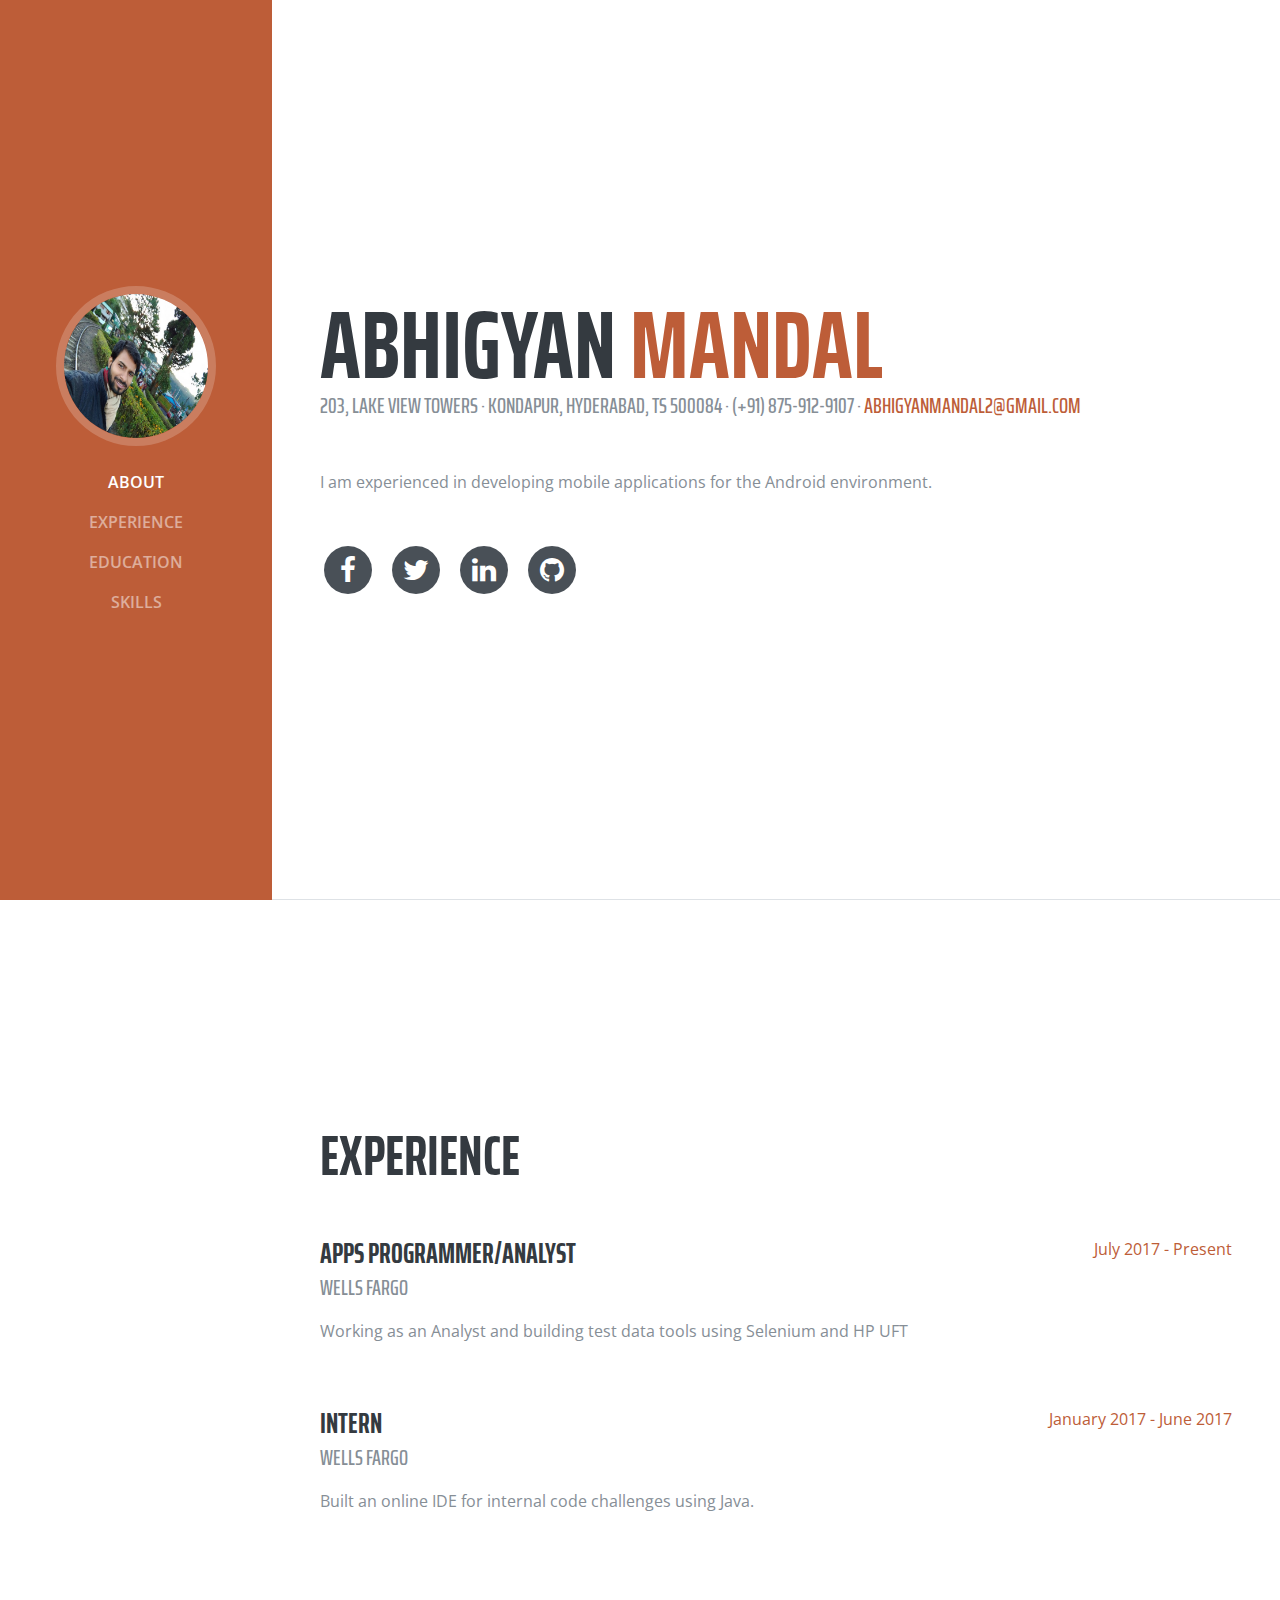
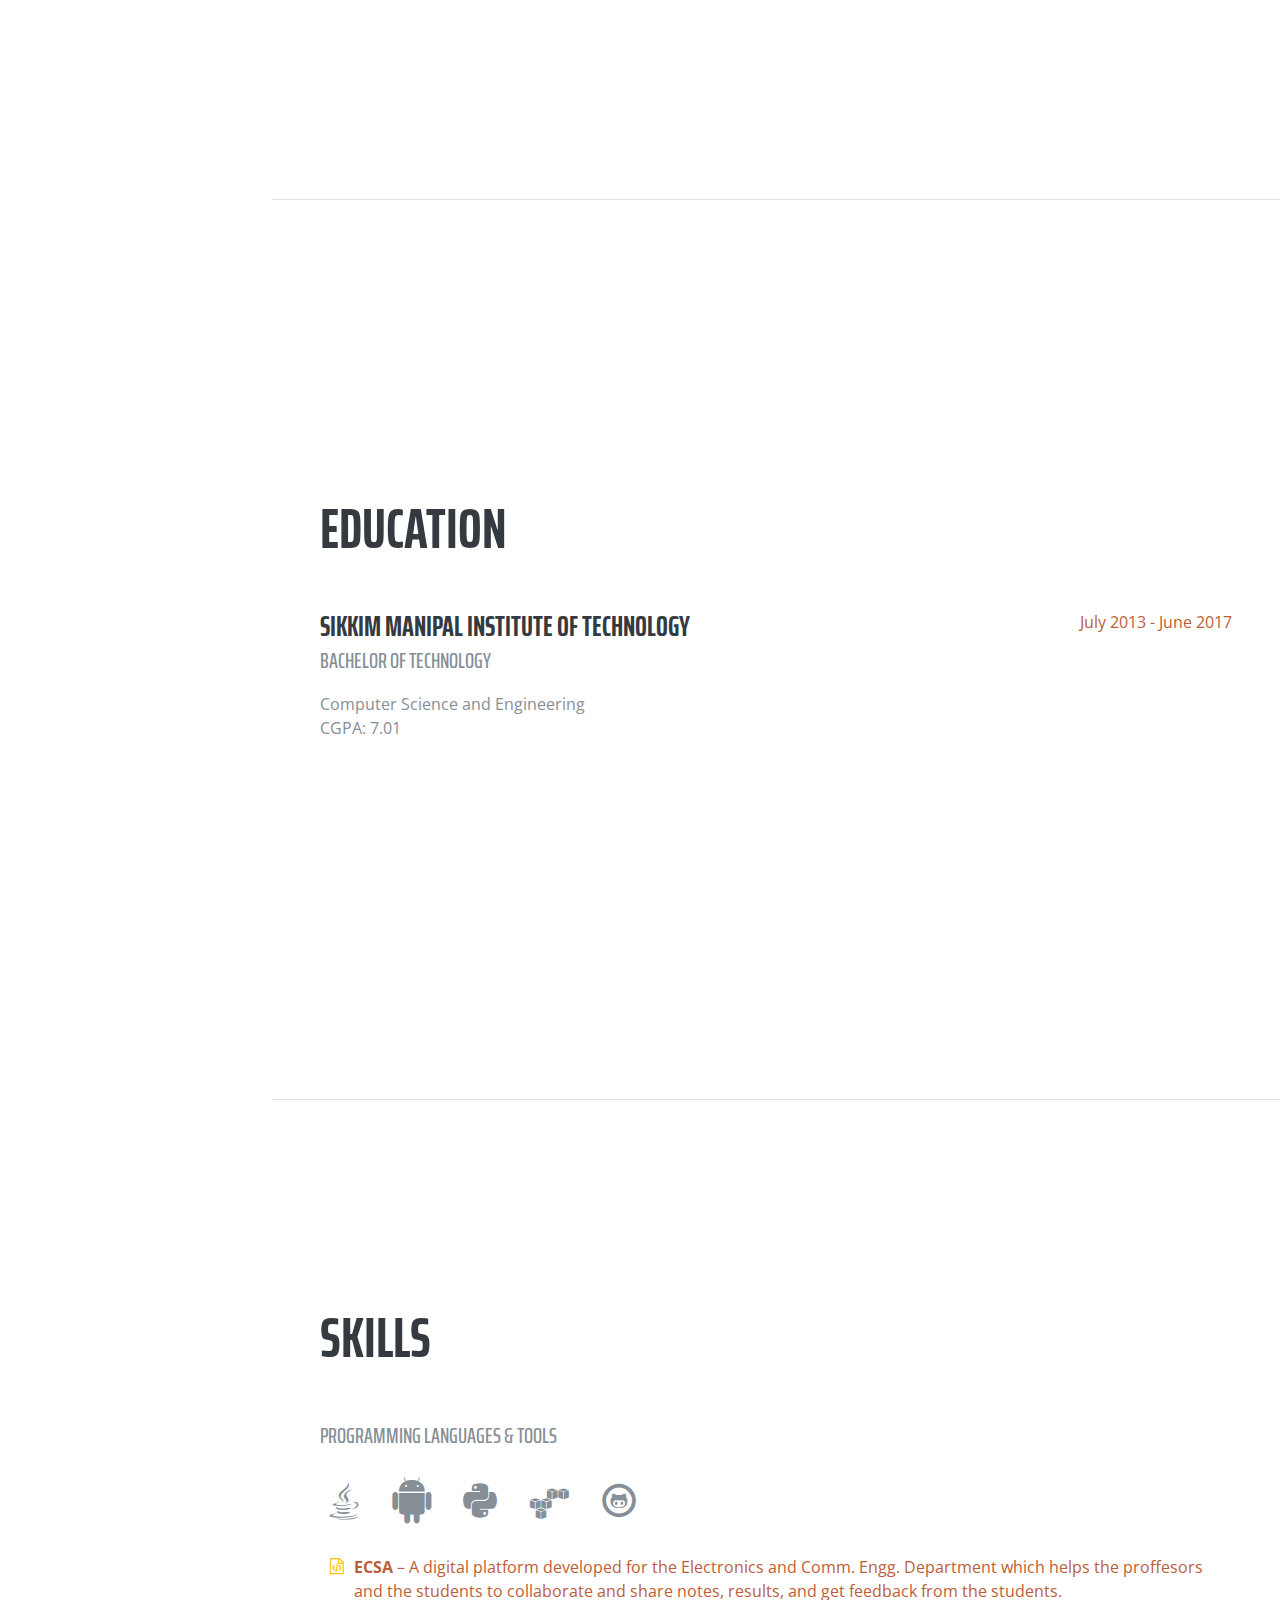
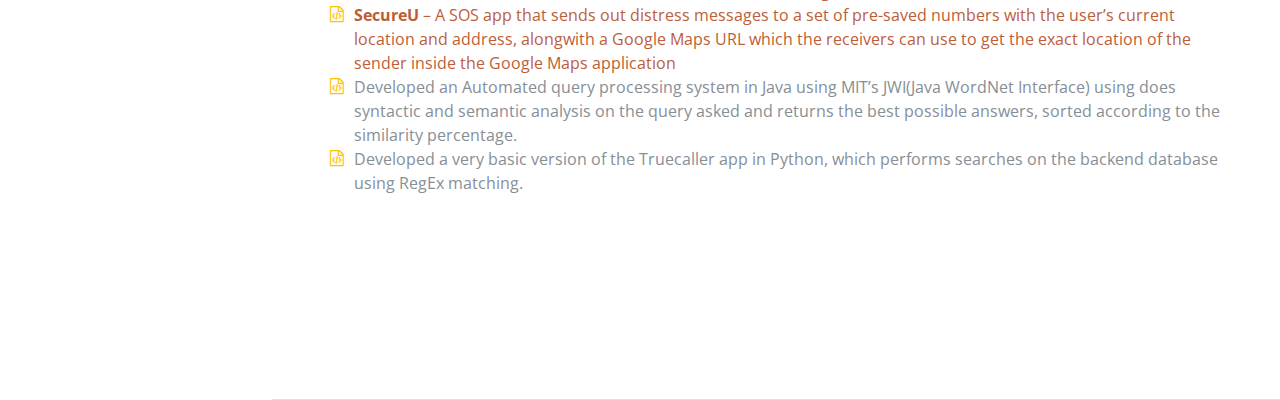
==== index.html @ 2e28fbcd "Add files via upload" ====
<!DOCTYPE html>
<html lang="en">

  <head>

    <meta charset="utf-8">
    <meta name="viewport" content="width=device-width, initial-scale=1, shrink-to-fit=no">
    <meta name="description" content="">
    <meta name="author" content="">

    <title>Abhigyan Mandal</title>

    <!-- Bootstrap core CSS -->
    <link href="vendor/bootstrap/css/bootstrap.min.css" rel="stylesheet">

    <!-- Custom fonts for this template -->
    <link href="https://fonts.googleapis.com/css?family=Saira+Extra+Condensed:100,200,300,400,500,600,700,800,900" rel="stylesheet">
    <link href="https://fonts.googleapis.com/css?family=Open+Sans:300,300i,400,400i,600,600i,700,700i,800,800i" rel="stylesheet">
    <link href="vendor/font-awesome/css/font-awesome.min.css" rel="stylesheet">
    <link href="vendor/devicons/css/devicons.min.css" rel="stylesheet">
    <link href="vendor/simple-line-icons/css/simple-line-icons.css" rel="stylesheet">

    <!-- Custom styles for this template -->
    <link href="css/resume.min.css" rel="stylesheet">

  </head>

  <body id="page-top">

    <nav class="navbar navbar-expand-lg navbar-dark bg-primary fixed-top" id="sideNav">
      <a class="navbar-brand js-scroll-trigger" href="#page-top">
        <span class="d-none d-lg-block">
          <img class="img-fluid img-profile rounded-circle mx-auto mb-2" src="img/profile.jpg" alt="">
        </span>
      </a>
      <button class="navbar-toggler" type="button" data-toggle="collapse" data-target="#navbarSupportedContent" aria-controls="navbarSupportedContent" aria-expanded="false" aria-label="Toggle navigation">
        <span class="navbar-toggler-icon"></span>
      </button>
      <div class="collapse navbar-collapse" id="navbarSupportedContent">
        <ul class="navbar-nav">
          <li class="nav-item">
            <a class="nav-link js-scroll-trigger" href="#about">About</a>
          </li>
          <li class="nav-item">
            <a class="nav-link js-scroll-trigger" href="#experience">Experience</a>
          </li>
          <li class="nav-item">
            <a class="nav-link js-scroll-trigger" href="#education">Education</a>
          </li>
          <li class="nav-item">
            <a class="nav-link js-scroll-trigger" href="#skills">Skills</a>
          </li>
        </ul>
      </div>
    </nav>

    <div class="container-fluid p-0">

      <section class="resume-section p-3 p-lg-5 d-flex d-column" id="about">
        <div class="my-auto">
          <h1 class="mb-0">Abhigyan
            <span class="text-primary">Mandal</span>
          </h1>
          <div class="subheading mb-5">203, Lake View Towers · Kondapur, Hyderabad, TS 500084 · (+91) 875-912-9107 ·
            <a href="mailto:name@email.com">abhigyanmandal2@gmail.com</a>
          </div>
          <p class="mb-5">I am experienced in developing mobile applications for the Android environment.</p>
          <ul class="list-inline list-social-icons mb-0">
            <li class="list-inline-item">
              <a href="#">
                <span class="fa-stack fa-lg">
                  <i class="fa fa-circle fa-stack-2x"></i>
                  <i class="fa fa-facebook fa-stack-1x fa-inverse"></i>
                </span>
              </a>
            </li>
            <li class="list-inline-item">
              <a href="#">
                <span class="fa-stack fa-lg">
                  <i class="fa fa-circle fa-stack-2x"></i>
                  <i class="fa fa-twitter fa-stack-1x fa-inverse"></i>
                </span>
              </a>
            </li>
            <li class="list-inline-item">
              <a href="#">
                <span class="fa-stack fa-lg">
                  <i class="fa fa-circle fa-stack-2x"></i>
                  <i class="fa fa-linkedin fa-stack-1x fa-inverse"></i>
                </span>
              </a>
            </li>
            <li class="list-inline-item">
              <a href="#">
                <span class="fa-stack fa-lg">
                  <i class="fa fa-circle fa-stack-2x"></i>
                  <i class="fa fa-github fa-stack-1x fa-inverse"></i>
                </span>
              </a>
            </li>
          </ul>
        </div>
      </section>

      <section class="resume-section p-3 p-lg-5 d-flex flex-column" id="experience">
        <div class="my-auto">
          <h2 class="mb-5">Experience</h2>

          <div class="resume-item d-flex flex-column flex-md-row mb-5">
            <div class="resume-content mr-auto">
              <h3 class="mb-0">Apps Programmer/Analyst</h3>
              <div class="subheading mb-3">Wells Fargo</div>
              <p>Working as an Analyst and building test data tools using Selenium and HP UFT</p>
            </div>
            <div class="resume-date text-md-right">
              <span class="text-primary">July 2017 - Present</span>
            </div>
          </div>

          <div class="resume-item d-flex flex-column flex-md-row mb-5">
            <div class="resume-content mr-auto">
              <h3 class="mb-0">Intern</h3>
              <div class="subheading mb-3">Wells Fargo</div>
              <p>Built an online IDE for internal code challenges using Java.</p>
            </div>
            <div class="resume-date text-md-right">
              <span class="text-primary">January 2017 - June 2017</span>
            </div>
          </div>

        </div>

      </section>

      <section class="resume-section p-3 p-lg-5 d-flex flex-column" id="education">
        <div class="my-auto">
          <h2 class="mb-5">Education</h2>

          <div class="resume-item d-flex flex-column flex-md-row mb-5">
            <div class="resume-content mr-auto">
              <h3 class="mb-0">Sikkim Manipal Institute of Technology</h3>
              <div class="subheading mb-3">Bachelor of Technology</div>
              <div>Computer Science and Engineering</div>
              <p>CGPA: 7.01</p>
            </div>
            <div class="resume-date text-md-right">
              <span class="text-primary">July 2013 - June 2017</span>
            </div>
          </div>

        </div>
      </section>

      <section class="resume-section p-3 p-lg-5 d-flex flex-column" id="skills">
        <div class="my-auto">
          <h2 class="mb-5">Skills</h2>

          <div class="subheading mb-3">Programming Languages &amp; Tools</div>
          <ul class="list-inline list-icons">
            <li class="list-inline-item">
              <i class="devicons devicons-java"></i>
            </li>
            <li class="list-inline-item">
              <i class="devicons devicons-android"></i>
            </li>
            <li class="list-inline-item">
              <i class="devicons devicons-python"></i>
            </li>
            <li class="list-inline-item">
              <i class="devicons devicons-aws"></i>
            </li>
			<li class="list-inline-item">
              <i class="devicons devicons-github"></i>
            </li>
          </ul>
		  
		  <div class="my-auto">
          <ul class="fa-ul mb-0">
            <li>
              <i class="fa-li fa fa-file-code-o text-warning"></i>
              <a href="https://play.google.com/store/apps/details?id=com.codelabs.ecsa&hl=en"> <strong>ECSA</strong> – A digital platform developed for the Electronics and Comm. Engg. Department
			  which helps the proffesors and the students to collaborate and share notes, results, and get
			  feedback from the students.</a></li>
            <li>
              <i class="fa-li fa fa-file-code-o text-warning"></i>
              <a href="https://play.google.com/store/apps/details?id=com.codelabs.secureu&hl=en"> <strong>SecureU</strong> – A SOS app that sends out distress messages to a set of pre-saved numbers with
			  the user’s current location and address, alongwith a Google Maps URL which the receivers
			  can use to get the exact location of the sender inside the Google Maps application</a></li>
            <li>
              <i class="fa-li fa fa-file-code-o text-warning"></i>
              Developed an Automated query processing system in Java using MIT’s JWI(Java WordNet
			  Interface) using does syntactic and semantic analysis on the query asked and returns the best
			  possible answers, sorted according to the similarity percentage.</li>
            <li>
              <i class="fa-li fa fa-file-code-o text-warning"></i>
			  Developed a very basic version of the Truecaller app in Python, which performs searches on the
			  backend database using RegEx matching.</li>
          </ul>
        </div>
        </div>
      </section>

    </div>

    <!-- Bootstrap core JavaScript -->
    <script src="vendor/jquery/jquery.min.js"></script>
    <script src="vendor/bootstrap/js/bootstrap.bundle.min.js"></script>

    <!-- Plugin JavaScript -->
    <script src="vendor/jquery-easing/jquery.easing.min.js"></script>

    <!-- Custom scripts for this template -->
    <script src="js/resume.min.js"></script>

  </body>

</html>
---- vendor/devicons/css/devicons.min.css ----
/*!
 *  Devicons 1.8.0 made by Theodore Vorillas / http://vorillaz.com 
 */
@font-face{font-family:devicons;src:url(../fonts/devicons.eot?xqxft6);src:url(../fonts/devicons.eot?#iefixxqxft6) format("embedded-opentype"),url(../fonts/devicons.woff?xqxft6) format("woff"),url(../fonts/devicons.ttf?xqxft6) format("truetype"),url(../fonts/devicons.svg?xqxft6#devicons) format("svg");font-weight:400;font-style:normal}.devicons{font-family:devicons;speak:none;font-style:normal;font-weight:400;font-variant:normal;text-transform:none;line-height:1;-webkit-font-smoothing:antialiased;-moz-osx-font-smoothing:grayscale}.devicons-git:before{content:"\e602"}.devicons-git_compare:before{content:"\e628"}.devicons-git_branch:before{content:"\e625"}.devicons-git_commit:before{content:"\e629"}.devicons-git_pull_request:before{content:"\e626"}.devicons-git_merge:before{content:"\e627"}.devicons-bitbucket:before{content:"\e603"}.devicons-github_alt:before{content:"\e608"}.devicons-github_badge:before{content:"\e609"}.devicons-github:before{content:"\e60a"}.devicons-github_full:before{content:"\e617"}.devicons-java:before{content:"\e638"}.devicons-ruby:before{content:"\e639"}.devicons-scala:before{content:"\e637"}.devicons-python:before{content:"\e63c"}.devicons-go:before{content:"\e624"}.devicons-ruby_on_rails:before{content:"\e63b"}.devicons-django:before{content:"\e61d"}.devicons-markdown:before{content:"\e63e"}.devicons-php:before{content:"\e63d"}.devicons-mysql:before{content:"\e604"}.devicons-streamline:before{content:"\e605"}.devicons-database:before{content:"\e606"}.devicons-laravel:before{content:"\e63f"}.devicons-javascript:before{content:"\e64e"}.devicons-angular:before{content:"\e653"}.devicons-backbone:before{content:"\e652"}.devicons-coffeescript:before{content:"\e651"}.devicons-jquery:before{content:"\e650"}.devicons-modernizr:before{content:"\e620"}.devicons-jquery_ui:before{content:"\e654"}.devicons-ember:before{content:"\e61b"}.devicons-dojo:before{content:"\e61c"}.devicons-nodejs:before{content:"\e619"}.devicons-nodejs_small:before{content:"\e618"}.devicons-javascript_shield:before{content:"\e64f"}.devicons-bootstrap:before{content:"\e647"}.devicons-sass:before{content:"\e64b"}.devicons-css3_full:before{content:"\e64a"}.devicons-css3:before{content:"\e649"}.devicons-html5:before{content:"\e636"}.devicons-html5_multimedia:before{content:"\e632"}.devicons-html5_device_access:before{content:"\e633"}.devicons-html5_3d_effects:before{content:"\e635"}.devicons-html5_connectivity:before{content:"\e634"}.devicons-ghost_small:before{content:"\e614"}.devicons-ghost:before{content:"\e61f"}.devicons-magento:before{content:"\e640"}.devicons-joomla:before{content:"\e641"}.devicons-jekyll_small:before{content:"\e60d"}.devicons-drupal:before{content:"\e642"}.devicons-wordpress:before{content:"\e60b"}.devicons-grunt:before{content:"\e64c"}.devicons-bower:before{content:"\e64d"}.devicons-npm:before{content:"\e61e"}.devicons-yahoo_small:before{content:"\e62b"}.devicons-yahoo:before{content:"\e615"}.devicons-bing_small:before{content:"\e600"}.devicons-windows:before{content:"\e60f"}.devicons-linux:before{content:"\e612"}.devicons-ubuntu:before{content:"\e63a"}.devicons-android:before{content:"\e60e"}.devicons-apple:before{content:"\e611"}.devicons-appstore:before{content:"\e613"}.devicons-phonegap:before{content:"\e630"}.devicons-blackberry:before{content:"\e623"}.devicons-stackoverflow:before{content:"\e610"}.devicons-techcrunch:before{content:"\e62c"}.devicons-codrops:before{content:"\e62f"}.devicons-css_tricks:before{content:"\e601"}.devicons-smashing_magazine:before{content:"\e62d"}.devicons-netmagazine:before{content:"\e62e"}.devicons-codepen:before{content:"\e616"}.devicons-cssdeck:before{content:"\e62a"}.devicons-hackernews:before{content:"\e61a"}.devicons-dropbox:before{content:"\e607"}.devicons-google_drive:before{content:"\e631"}.devicons-visualstudio:before{content:"\e60c"}.devicons-unity_small:before{content:"\e621"}.devicons-raspberry_pi:before{content:"\e622"}.devicons-chrome:before{content:"\e643"}.devicons-ie:before{content:"\e644"}.devicons-firefox:before{content:"\e645"}.devicons-opera:before{content:"\e646"}.devicons-safari:before{content:"\e648"}.devicons-swift:before{content:"\e655"}.devicons-symfony:before{content:"\e656"}.devicons-symfony_badge:before{content:"\e657"}.devicons-less:before{content:"\e658"}.devicons-stylus:before{content:"\e659"}.devicons-trello:before{content:"\e65a"}.devicons-atlassian:before{content:"\e65b"}.devicons-jira:before{content:"\e65c"}.devicons-envato:before{content:"\e65d"}.devicons-snap_svg:before{content:"\e65e"}.devicons-raphael:before{content:"\e65f"}.devicons-google_analytics:before{content:"\e660"}.devicons-compass:before{content:"\e661"}.devicons-onedrive:before{content:"\e662"}.devicons-gulp:before{content:"\e663"}.devicons-atom:before{content:"\e664"}.devicons-cisco:before{content:"\e665"}.devicons-nancy:before{content:"\e666"}.devicons-clojure:before{content:"\e668"}.devicons-clojure_alt:before{content:"\e66a"}.devicons-perl:before{content:"\e669"}.devicons-celluloid:before{content:"\e66b"}.devicons-w3c:before{content:"\e66c"}.devicons-redis:before{content:"\e66d"}.devicons-postgresql:before{content:"\e66e"}.devicons-webplatform:before{content:"\e66f"}.devicons-jenkins:before{content:"\e667"}.devicons-requirejs:before{content:"\e670"}.devicons-opensource:before{content:"\e671"}.devicons-typo3:before{content:"\e672"}.devicons-uikit:before{content:"\e673"}.devicons-doctrine:before{content:"\e674"}.devicons-groovy:before{content:"\e675"}.devicons-nginx:before{content:"\e676"}.devicons-haskell:before{content:"\e677"}.devicons-zend:before{content:"\e678"}.devicons-gnu:before{content:"\e679"}.devicons-yeoman:before{content:"\e67a"}.devicons-heroku:before{content:"\e67b"}.devicons-debian:before{content:"\e67d"}.devicons-travis:before{content:"\e67e"}.devicons-dotnet:before{content:"\e67f"}.devicons-codeigniter:before{content:"\e680"}.devicons-javascript_badge:before{content:"\e681"}.devicons-yii:before{content:"\e682"}.devicons-msql_server:before{content:"\e67c"}.devicons-composer:before{content:"\e683"}.devicons-krakenjs_badge:before{content:"\e684"}.devicons-krakenjs:before{content:"\e685"}.devicons-mozilla:before{content:"\e686"}.devicons-firebase:before{content:"\e687"}.devicons-sizzlejs:before{content:"\e688"}.devicons-creativecommons:before{content:"\e689"}.devicons-creativecommons_badge:before{content:"\e68a"}.devicons-mitlicence:before{content:"\e68b"}.devicons-senchatouch:before{content:"\e68c"}.devicons-bugsense:before{content:"\e68d"}.devicons-extjs:before{content:"\e68e"}.devicons-mootools_badge:before{content:"\e68f"}.devicons-mootools:before{content:"\e690"}.devicons-ruby_rough:before{content:"\e691"}.devicons-komodo:before{content:"\e692"}.devicons-coda:before{content:"\e693"}.devicons-bintray:before{content:"\e694"}.devicons-terminal:before{content:"\e695"}.devicons-code:before{content:"\e696"}.devicons-responsive:before{content:"\e697"}.devicons-dart:before{content:"\e698"}.devicons-aptana:before{content:"\e699"}.devicons-mailchimp:before{content:"\e69a"}.devicons-netbeans:before{content:"\e69b"}.devicons-dreamweaver:before{content:"\e69c"}.devicons-brackets:before{content:"\e69d"}.devicons-eclipse:before{content:"\e69e"}.devicons-cloud9:before{content:"\e69f"}.devicons-scrum:before{content:"\e6a0"}.devicons-prolog:before{content:"\e6a1"}.devicons-terminal_badge:before{content:"\e6a2"}.devicons-code_badge:before{content:"\e6a3"}.devicons-mongodb:before{content:"\e6a4"}.devicons-meteor:before{content:"\e6a5"}.devicons-meteorfull:before{content:"\e6a6"}.devicons-fsharp:before{content:"\e6a7"}.devicons-rust:before{content:"\e6a8"}.devicons-ionic:before{content:"\e6a9"}.devicons-sublime:before{content:"\e6aa"}.devicons-appcelerator:before{content:"\e6ab"}.devicons-asterisk:before{content:"\e6ac"}.devicons-aws:before{content:"\e6ad"}.devicons-digital-ocean:before{content:"\e6ae"}.devicons-dlang:before{content:"\e6af"}.devicons-docker:before{content:"\e6b0"}.devicons-erlang:before{content:"\e6b1"}.devicons-google-cloud-platform:before{content:"\e6b2"}.devicons-grails:before{content:"\e6b3"}.devicons-illustrator:before{content:"\e6b4"}.devicons-intellij:before{content:"\e6b5"}.devicons-materializecss:before{content:"\e6b6"}.devicons-openshift:before{content:"\e6b7"}.devicons-photoshop:before{content:"\e6b8"}.devicons-rackspace:before{content:"\e6b9"}.devicons-react:before{content:"\e6ba"}.devicons-redhat:before{content:"\e6bb"}.devicons-scriptcs:before{content:"\e6bc"}.devicons-sqllite:before{content:"\e6c4"}.devicons-vim:before{content:"\e6c5"}
---- vendor/simple-line-icons/css/simple-line-icons.css ----
@font-face {
  font-family: 'simple-line-icons';
  src: url('../fonts/Simple-Line-Icons.eot?v=2.4.0');
  src: url('../fonts/Simple-Line-Icons.eot?v=2.4.0#iefix') format('embedded-opentype'), url('../fonts/Simple-Line-Icons.woff2?v=2.4.0') format('woff2'), url('../fonts/Simple-Line-Icons.ttf?v=2.4.0') format('truetype'), url('../fonts/Simple-Line-Icons.woff?v=2.4.0') format('woff'), url('../fonts/Simple-Line-Icons.svg?v=2.4.0#simple-line-icons') format('svg');
  font-weight: normal;
  font-style: normal;
}
/*
 Use the following CSS code if you want to have a class per icon.
 Instead of a list of all class selectors, you can use the generic [class*="icon-"] selector, but it's slower:
*/
.icon-user,
.icon-people,
.icon-user-female,
.icon-user-follow,
.icon-user-following,
.icon-user-unfollow,
.icon-login,
.icon-logout,
.icon-emotsmile,
.icon-phone,
.icon-call-end,
.icon-call-in,
.icon-call-out,
.icon-map,
.icon-location-pin,
.icon-direction,
.icon-directions,
.icon-compass,
.icon-layers,
.icon-menu,
.icon-list,
.icon-options-vertical,
.icon-options,
.icon-arrow-down,
.icon-arrow-left,
.icon-arrow-right,
.icon-arrow-up,
.icon-arrow-up-circle,
.icon-arrow-left-circle,
.icon-arrow-right-circle,
.icon-arrow-down-circle,
.icon-check,
.icon-clock,
.icon-plus,
.icon-minus,
.icon-close,
.icon-event,
.icon-exclamation,
.icon-organization,
.icon-trophy,
.icon-screen-smartphone,
.icon-screen-desktop,
.icon-plane,
.icon-notebook,
.icon-mustache,
.icon-mouse,
.icon-magnet,
.icon-energy,
.icon-disc,
.icon-cursor,
.icon-cursor-move,
.icon-crop,
.icon-chemistry,
.icon-speedometer,
.icon-shield,
.icon-screen-tablet,
.icon-magic-wand,
.icon-hourglass,
.icon-graduation,
.icon-ghost,
.icon-game-controller,
.icon-fire,
.icon-eyeglass,
.icon-envelope-open,
.icon-envelope-letter,
.icon-bell,
.icon-badge,
.icon-anchor,
.icon-wallet,
.icon-vector,
.icon-speech,
.icon-puzzle,
.icon-printer,
.icon-present,
.icon-playlist,
.icon-pin,
.icon-picture,
.icon-handbag,
.icon-globe-alt,
.icon-globe,
.icon-folder-alt,
.icon-folder,
.icon-film,
.icon-feed,
.icon-drop,
.icon-drawer,
.icon-docs,
.icon-doc,
.icon-diamond,
.icon-cup,
.icon-calculator,
.icon-bubbles,
.icon-briefcase,
.icon-book-open,
.icon-basket-loaded,
.icon-basket,
.icon-bag,
.icon-action-undo,
.icon-action-redo,
.icon-wrench,
.icon-umbrella,
.icon-trash,
.icon-tag,
.icon-support,
.icon-frame,
.icon-size-fullscreen,
.icon-size-actual,
.icon-shuffle,
.icon-share-alt,
.icon-share,
.icon-rocket,
.icon-question,
.icon-pie-chart,
.icon-pencil,
.icon-note,
.icon-loop,
.icon-home,
.icon-grid,
.icon-graph,
.icon-microphone,
.icon-music-tone-alt,
.icon-music-tone,
.icon-earphones-alt,
.icon-earphones,
.icon-equalizer,
.icon-like,
.icon-dislike,
.icon-control-start,
.icon-control-rewind,
.icon-control-play,
.icon-control-pause,
.icon-control-forward,
.icon-control-end,
.icon-volume-1,
.icon-volume-2,
.icon-volume-off,
.icon-calendar,
.icon-bulb,
.icon-chart,
.icon-ban,
.icon-bubble,
.icon-camrecorder,
.icon-camera,
.icon-cloud-download,
.icon-cloud-upload,
.icon-envelope,
.icon-eye,
.icon-flag,
.icon-heart,
.icon-info,
.icon-key,
.icon-link,
.icon-lock,
.icon-lock-open,
.icon-magnifier,
.icon-magnifier-add,
.icon-magnifier-remove,
.icon-paper-clip,
.icon-paper-plane,
.icon-power,
.icon-refresh,
.icon-reload,
.icon-settings,
.icon-star,
.icon-symbol-female,
.icon-symbol-male,
.icon-target,
.icon-credit-card,
.icon-paypal,
.icon-social-tumblr,
.icon-social-twitter,
.icon-social-facebook,
.icon-social-instagram,
.icon-social-linkedin,
.icon-social-pinterest,
.icon-social-github,
.icon-social-google,
.icon-social-reddit,
.icon-social-skype,
.icon-social-dribbble,
.icon-social-behance,
.icon-social-foursqare,
.icon-social-soundcloud,
.icon-social-spotify,
.icon-social-stumbleupon,
.icon-social-youtube,
.icon-social-dropbox,
.icon-social-vkontakte,
.icon-social-steam {
  font-family: 'simple-line-icons';
  speak: none;
  font-style: normal;
  font-weight: normal;
  font-variant: normal;
  text-transform: none;
  line-height: 1;
  /* Better Font Rendering =========== */
  -webkit-font-smoothing: antialiased;
  -moz-osx-font-smoothing: grayscale;
}
.icon-user:before {
  content: "\e005";
}
.icon-people:before {
  content: "\e001";
}
.icon-user-female:before {
  content: "\e000";
}
.icon-user-follow:before {
  content: "\e002";
}
.icon-user-following:before {
  content: "\e003";
}
.icon-user-unfollow:before {
  content: "\e004";
}
.icon-login:before {
  content: "\e066";
}
.icon-logout:before {
  content: "\e065";
}
.icon-emotsmile:before {
  content: "\e021";
}
.icon-phone:before {
  content: "\e600";
}
.icon-call-end:before {
  content: "\e048";
}
.icon-call-in:before {
  content: "\e047";
}
.icon-call-out:before {
  content: "\e046";
}
.icon-map:before {
  content: "\e033";
}
.icon-location-pin:before {
  content: "\e096";
}
.icon-direction:before {
  content: "\e042";
}
.icon-directions:before {
  content: "\e041";
}
.icon-compass:before {
  content: "\e045";
}
.icon-layers:before {
  content: "\e034";
}
.icon-menu:before {
  content: "\e601";
}
.icon-list:before {
  content: "\e067";
}
.icon-options-vertical:before {
  content: "\e602";
}
.icon-options:before {
  content: "\e603";
}
.icon-arrow-down:before {
  content: "\e604";
}
.icon-arrow-left:before {
  content: "\e605";
}
.icon-arrow-right:before {
  content: "\e606";
}
.icon-arrow-up:before {
  content: "\e607";
}
.icon-arrow-up-circle:before {
  content: "\e078";
}
.icon-arrow-left-circle:before {
  content: "\e07a";
}
.icon-arrow-right-circle:before {
  content: "\e079";
}
.icon-arrow-down-circle:before {
  content: "\e07b";
}
.icon-check:before {
  content: "\e080";
}
.icon-clock:before {
  content: "\e081";
}
.icon-plus:before {
  content: "\e095";
}
.icon-minus:before {
  content: "\e615";
}
.icon-close:before {
  content: "\e082";
}
.icon-event:before {
  content: "\e619";
}
.icon-exclamation:before {
  content: "\e617";
}
.icon-organization:before {
  content: "\e616";
}
.icon-trophy:before {
  content: "\e006";
}
.icon-screen-smartphone:before {
  content: "\e010";
}
.icon-screen-desktop:before {
  content: "\e011";
}
.icon-plane:before {
  content: "\e012";
}
.icon-notebook:before {
  content: "\e013";
}
.icon-mustache:before {
  content: "\e014";
}
.icon-mouse:before {
  content: "\e015";
}
.icon-magnet:before {
  content: "\e016";
}
.icon-energy:before {
  content: "\e020";
}
.icon-disc:before {
  content: "\e022";
}
.icon-cursor:before {
  content: "\e06e";
}
.icon-cursor-move:before {
  content: "\e023";
}
.icon-crop:before {
  content: "\e024";
}
.icon-chemistry:before {
  content: "\e026";
}
.icon-speedometer:before {
  content: "\e007";
}
.icon-shield:before {
  content: "\e00e";
}
.icon-screen-tablet:before {
  content: "\e00f";
}
.icon-magic-wand:before {
  content: "\e017";
}
.icon-hourglass:before {
  content: "\e018";
}
.icon-graduation:before {
  content: "\e019";
}
.icon-ghost:before {
  content: "\e01a";
}
.icon-game-controller:before {
  content: "\e01b";
}
.icon-fire:before {
  content: "\e01c";
}
.icon-eyeglass:before {
  content: "\e01d";
}
.icon-envelope-open:before {
  content: "\e01e";
}
.icon-envelope-letter:before {
  content: "\e01f";
}
.icon-bell:before {
  content: "\e027";
}
.icon-badge:before {
  content: "\e028";
}
.icon-anchor:before {
  content: "\e029";
}
.icon-wallet:before {
  content: "\e02a";
}
.icon-vector:before {
  content: "\e02b";
}
.icon-speech:before {
  content: "\e02c";
}
.icon-puzzle:before {
  content: "\e02d";
}
.icon-printer:before {
  content: "\e02e";
}
.icon-present:before {
  content: "\e02f";
}
.icon-playlist:before {
  content: "\e030";
}
.icon-pin:before {
  content: "\e031";
}
.icon-picture:before {
  content: "\e032";
}
.icon-handbag:before {
  content: "\e035";
}
.icon-globe-alt:before {
  content: "\e036";
}
.icon-globe:before {
  content: "\e037";
}
.icon-folder-alt:before {
  content: "\e039";
}
.icon-folder:before {
  content: "\e089";
}
.icon-film:before {
  content: "\e03a";
}
.icon-feed:before {
  content: "\e03b";
}
.icon-drop:before {
  content: "\e03e";
}
.icon-drawer:before {
  content: "\e03f";
}
.icon-docs:before {
  content: "\e040";
}
.icon-doc:before {
  content: "\e085";
}
.icon-diamond:before {
  content: "\e043";
}
.icon-cup:before {
  content: "\e044";
}
.icon-calculator:before {
  content: "\e049";
}
.icon-bubbles:before {
  content: "\e04a";
}
.icon-briefcase:before {
  content: "\e04b";
}
.icon-book-open:before {
  content: "\e04c";
}
.icon-basket-loaded:before {
  content: "\e04d";
}
.icon-basket:before {
  content: "\e04e";
}
.icon-bag:before {
  content: "\e04f";
}
.icon-action-undo:before {
  content: "\e050";
}
.icon-action-redo:before {
  content: "\e051";
}
.icon-wrench:before {
  content: "\e052";
}
.icon-umbrella:before {
  content: "\e053";
}
.icon-trash:before {
  content: "\e054";
}
.icon-tag:before {
  content: "\e055";
}
.icon-support:before {
  content: "\e056";
}
.icon-frame:before {
  content: "\e038";
}
.icon-size-fullscreen:before {
  content: "\e057";
}
.icon-size-actual:before {
  content: "\e058";
}
.icon-shuffle:before {
  content: "\e059";
}
.icon-share-alt:before {
  content: "\e05a";
}
.icon-share:before {
  content: "\e05b";
}
.icon-rocket:before {
  content: "\e05c";
}
.icon-question:before {
  content: "\e05d";
}
.icon-pie-chart:before {
  content: "\e05e";
}
.icon-pencil:before {
  content: "\e05f";
}
.icon-note:before {
  content: "\e060";
}
.icon-loop:before {
  content: "\e064";
}
.icon-home:before {
  content: "\e069";
}
.icon-grid:before {
  content: "\e06a";
}
.icon-graph:before {
  content: "\e06b";
}
.icon-microphone:before {
  content: "\e063";
}
.icon-music-tone-alt:before {
  content: "\e061";
}
.icon-music-tone:before {
  content: "\e062";
}
.icon-earphones-alt:before {
  content: "\e03c";
}
.icon-earphones:before {
  content: "\e03d";
}
.icon-equalizer:before {
  content: "\e06c";
}
.icon-like:before {
  content: "\e068";
}
.icon-dislike:before {
  content: "\e06d";
}
.icon-control-start:before {
  content: "\e06f";
}
.icon-control-rewind:before {
  content: "\e070";
}
.icon-control-play:before {
  content: "\e071";
}
.icon-control-pause:before {
  content: "\e072";
}
.icon-control-forward:before {
  content: "\e073";
}
.icon-control-end:before {
  content: "\e074";
}
.icon-volume-1:before {
  content: "\e09f";
}
.icon-volume-2:before {
  content: "\e0a0";
}
.icon-volume-off:before {
  content: "\e0a1";
}
.icon-calendar:before {
  content: "\e075";
}
.icon-bulb:before {
  content: "\e076";
}
.icon-chart:before {
  content: "\e077";
}
.icon-ban:before {
  content: "\e07c";
}
.icon-bubble:before {
  content: "\e07d";
}
.icon-camrecorder:before {
  content: "\e07e";
}
.icon-camera:before {
  content: "\e07f";
}
.icon-cloud-download:before {
  content: "\e083";
}
.icon-cloud-upload:before {
  content: "\e084";
}
.icon-envelope:before {
  content: "\e086";
}
.icon-eye:before {
  content: "\e087";
}
.icon-flag:before {
  content: "\e088";
}
.icon-heart:before {
  content: "\e08a";
}
.icon-info:before {
  content: "\e08b";
}
.icon-key:before {
  content: "\e08c";
}
.icon-link:before {
  content: "\e08d";
}
.icon-lock:before {
  content: "\e08e";
}
.icon-lock-open:before {
  content: "\e08f";
}
.icon-magnifier:before {
  content: "\e090";
}
.icon-magnifier-add:before {
  content: "\e091";
}
.icon-magnifier-remove:before {
  content: "\e092";
}
.icon-paper-clip:before {
  content: "\e093";
}
.icon-paper-plane:before {
  content: "\e094";
}
.icon-power:before {
  content: "\e097";
}
.icon-refresh:before {
  content: "\e098";
}
.icon-reload:before {
  content: "\e099";
}
.icon-settings:before {
  content: "\e09a";
}
.icon-star:before {
  content: "\e09b";
}
.icon-symbol-female:before {
  content: "\e09c";
}
.icon-symbol-male:before {
  content: "\e09d";
}
.icon-target:before {
  content: "\e09e";
}
.icon-credit-card:before {
  content: "\e025";
}
.icon-paypal:before {
  content: "\e608";
}
.icon-social-tumblr:before {
  content: "\e00a";
}
.icon-social-twitter:before {
  content: "\e009";
}
.icon-social-facebook:before {
  content: "\e00b";
}
.icon-social-instagram:before {
  content: "\e609";
}
.icon-social-linkedin:before {
  content: "\e60a";
}
.icon-social-pinterest:before {
  content: "\e60b";
}
.icon-social-github:before {
  content: "\e60c";
}
.icon-social-google:before {
  content: "\e60d";
}
.icon-social-reddit:before {
  content: "\e60e";
}
.icon-social-skype:before {
  content: "\e60f";
}
.icon-social-dribbble:before {
  content: "\e00d";
}
.icon-social-behance:before {
  content: "\e610";
}
.icon-social-foursqare:before {
  content: "\e611";
}
.icon-social-soundcloud:before {
  content: "\e612";
}
.icon-social-spotify:before {
  content: "\e613";
}
.icon-social-stumbleupon:before {
  content: "\e614";
}
.icon-social-youtube:before {
  content: "\e008";
}
.icon-social-dropbox:before {
  content: "\e00c";
}
.icon-social-vkontakte:before {
  content: "\e618";
}
.icon-social-steam:before {
  content: "\e620";
}
---- css/resume.min.css ----
body{font-family:'Open Sans',serif;padding-top:54px;color:#868e96}@media (min-width:992px){body{padding-top:0;padding-left:17rem}}h1,h2,h3,h4,h5,h6{font-family:'Saira Extra Condensed',serif;font-weight:700;text-transform:uppercase;color:#343a40}h1{font-size:6rem;line-height:5.5rem}h2{font-size:3.5rem}.subheading{text-transform:uppercase;font-weight:500;font-family:'Saira Extra Condensed',serif;font-size:1.35rem}.list-social-icons a{color:#495057}.list-social-icons a:hover{color:#bd5d38}.list-social-icons a .fa-lg{font-size:1.75rem}.list-icons{font-size:3rem}.list-icons .list-inline-item i:hover{color:#bd5d38}#sideNav .navbar-nav .nav-item .nav-link{font-weight:600;text-transform:uppercase}@media (min-width:992px){#sideNav{text-align:center;position:fixed;top:0;left:0;display:flex;flex-direction:column;width:17rem;height:100vh}#sideNav .navbar-brand{display:flex;margin:auto auto 0;padding:.5rem}#sideNav .navbar-brand .img-profile{max-width:10rem;max-height:10rem;border:.5rem solid rgba(255,255,255,.2)}#sideNav .navbar-collapse{display:flex;align-items:flex-start;flex-grow:0;width:100%;margin-bottom:auto}#sideNav .navbar-collapse .navbar-nav{flex-direction:column;width:100%}#sideNav .navbar-collapse .navbar-nav .nav-item{display:block}#sideNav .navbar-collapse .navbar-nav .nav-item .nav-link{display:block}}section.resume-section{border-bottom:1px solid #dee2e6;padding-top:5rem!important;padding-bottom:5rem!important}section.resume-section .resume-item .resume-date{min-width:none}@media (min-width:768px){section.resume-section{min-height:100vh}section.resume-section .resume-item .resume-date{min-width:18rem}}@media (min-width:992px){section.resume-section{padding-top:3rem!important;padding-bottom:3rem!important}}.bg-primary{background-color:#bd5d38!important}.text-primary{color:#bd5d38!important}a{color:#bd5d38}a:active,a:focus,a:hover{color:#824027}
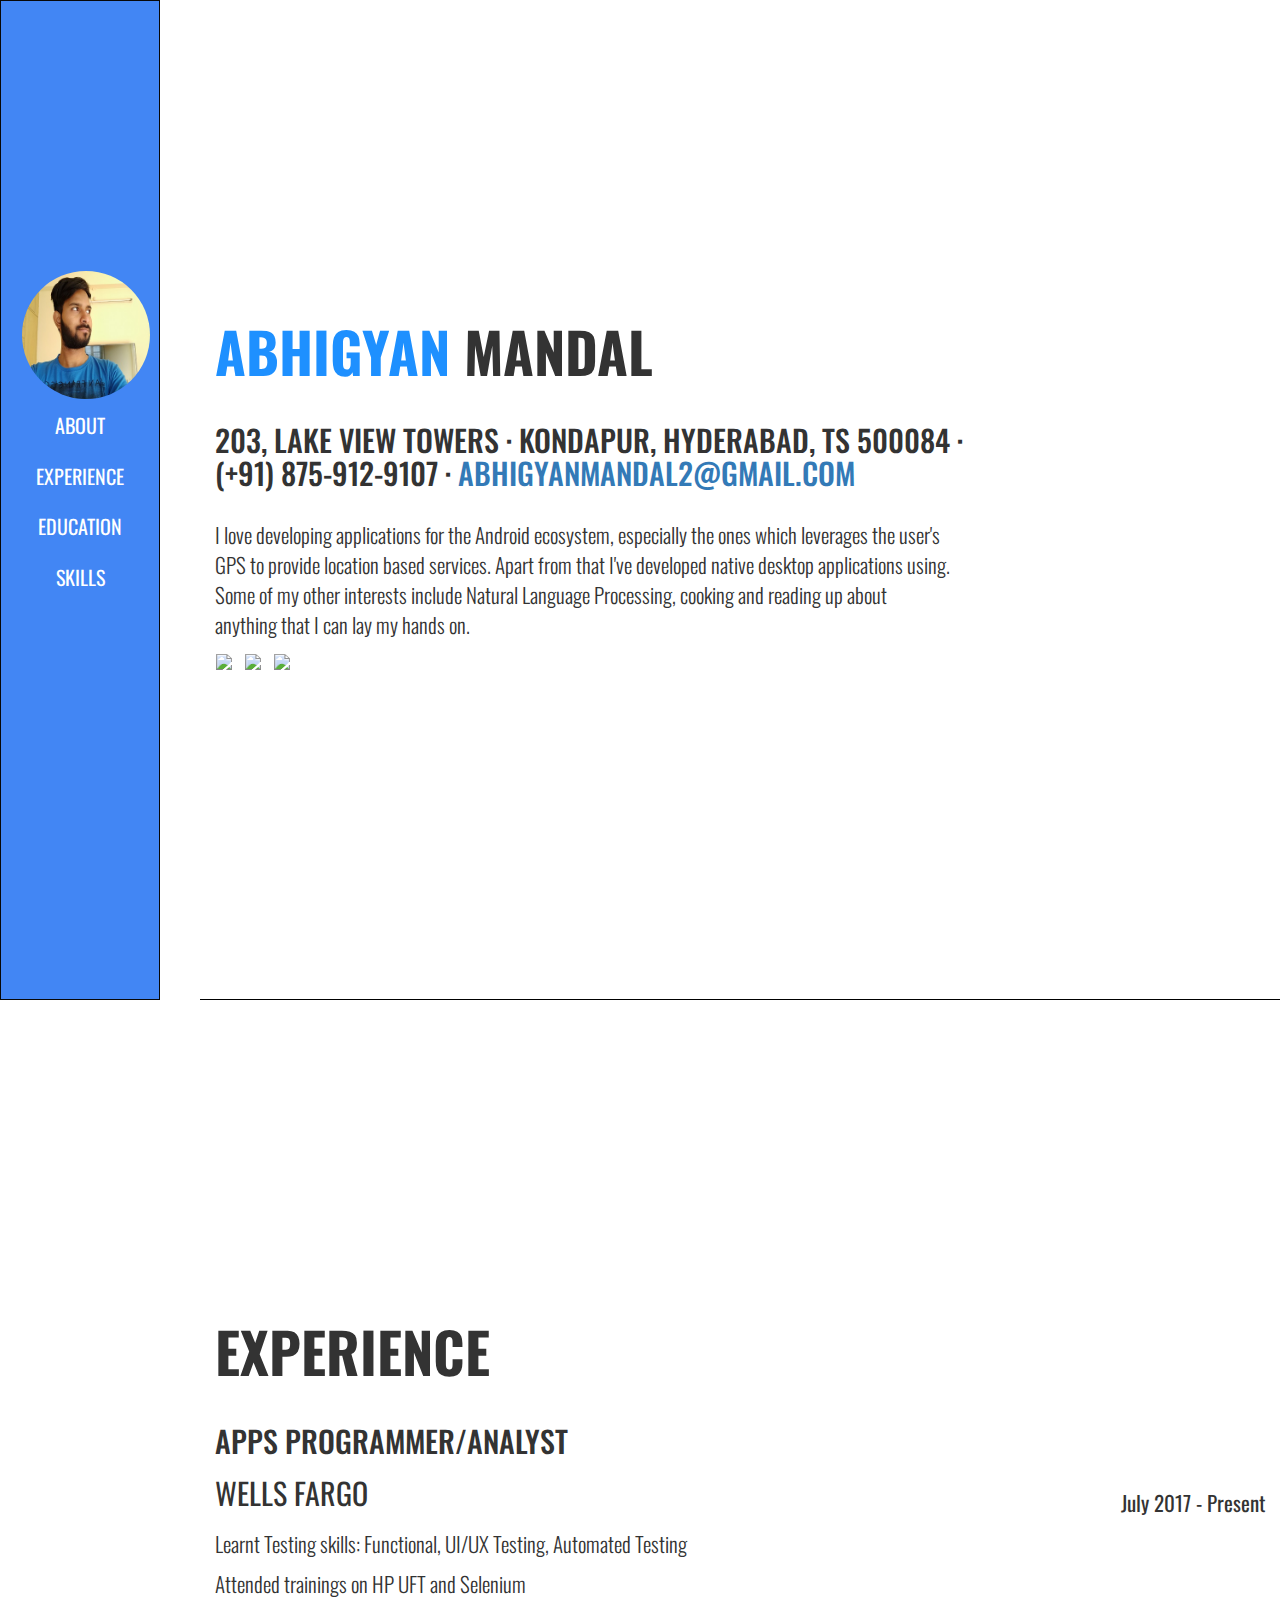
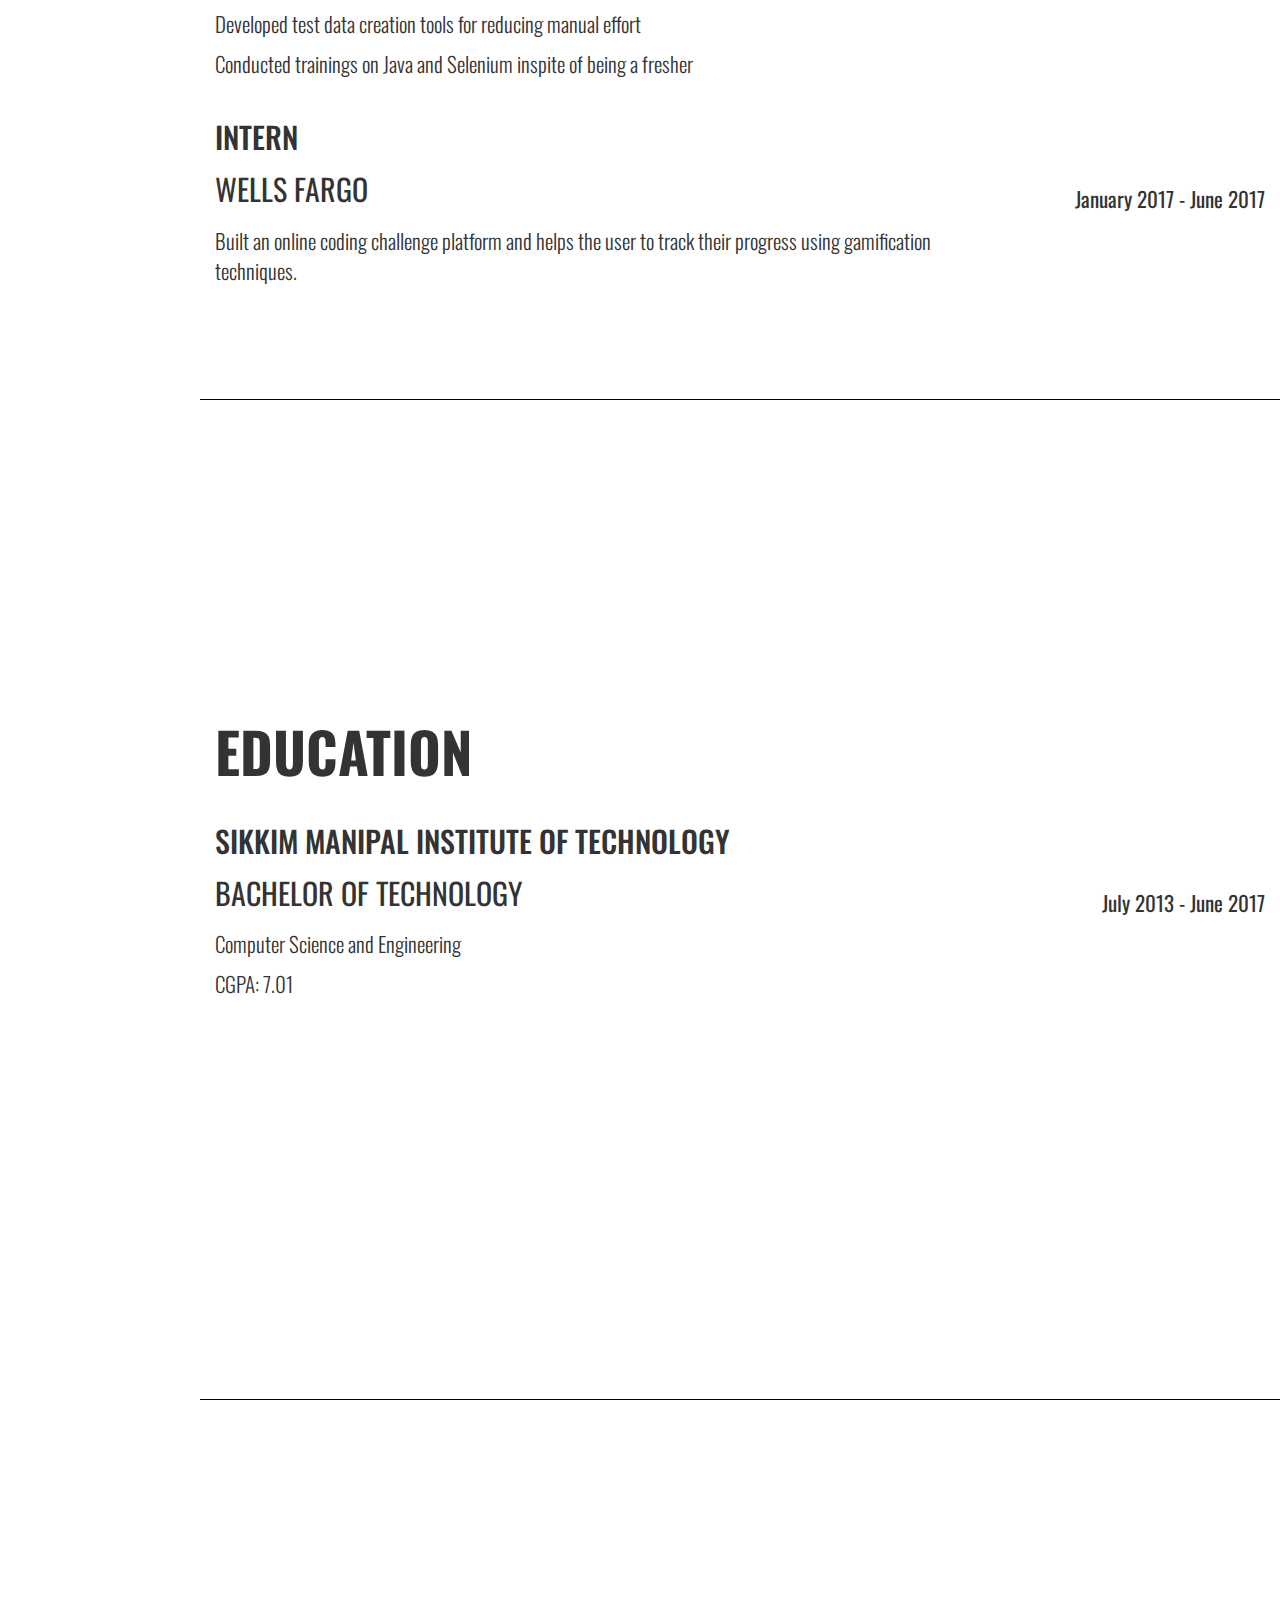
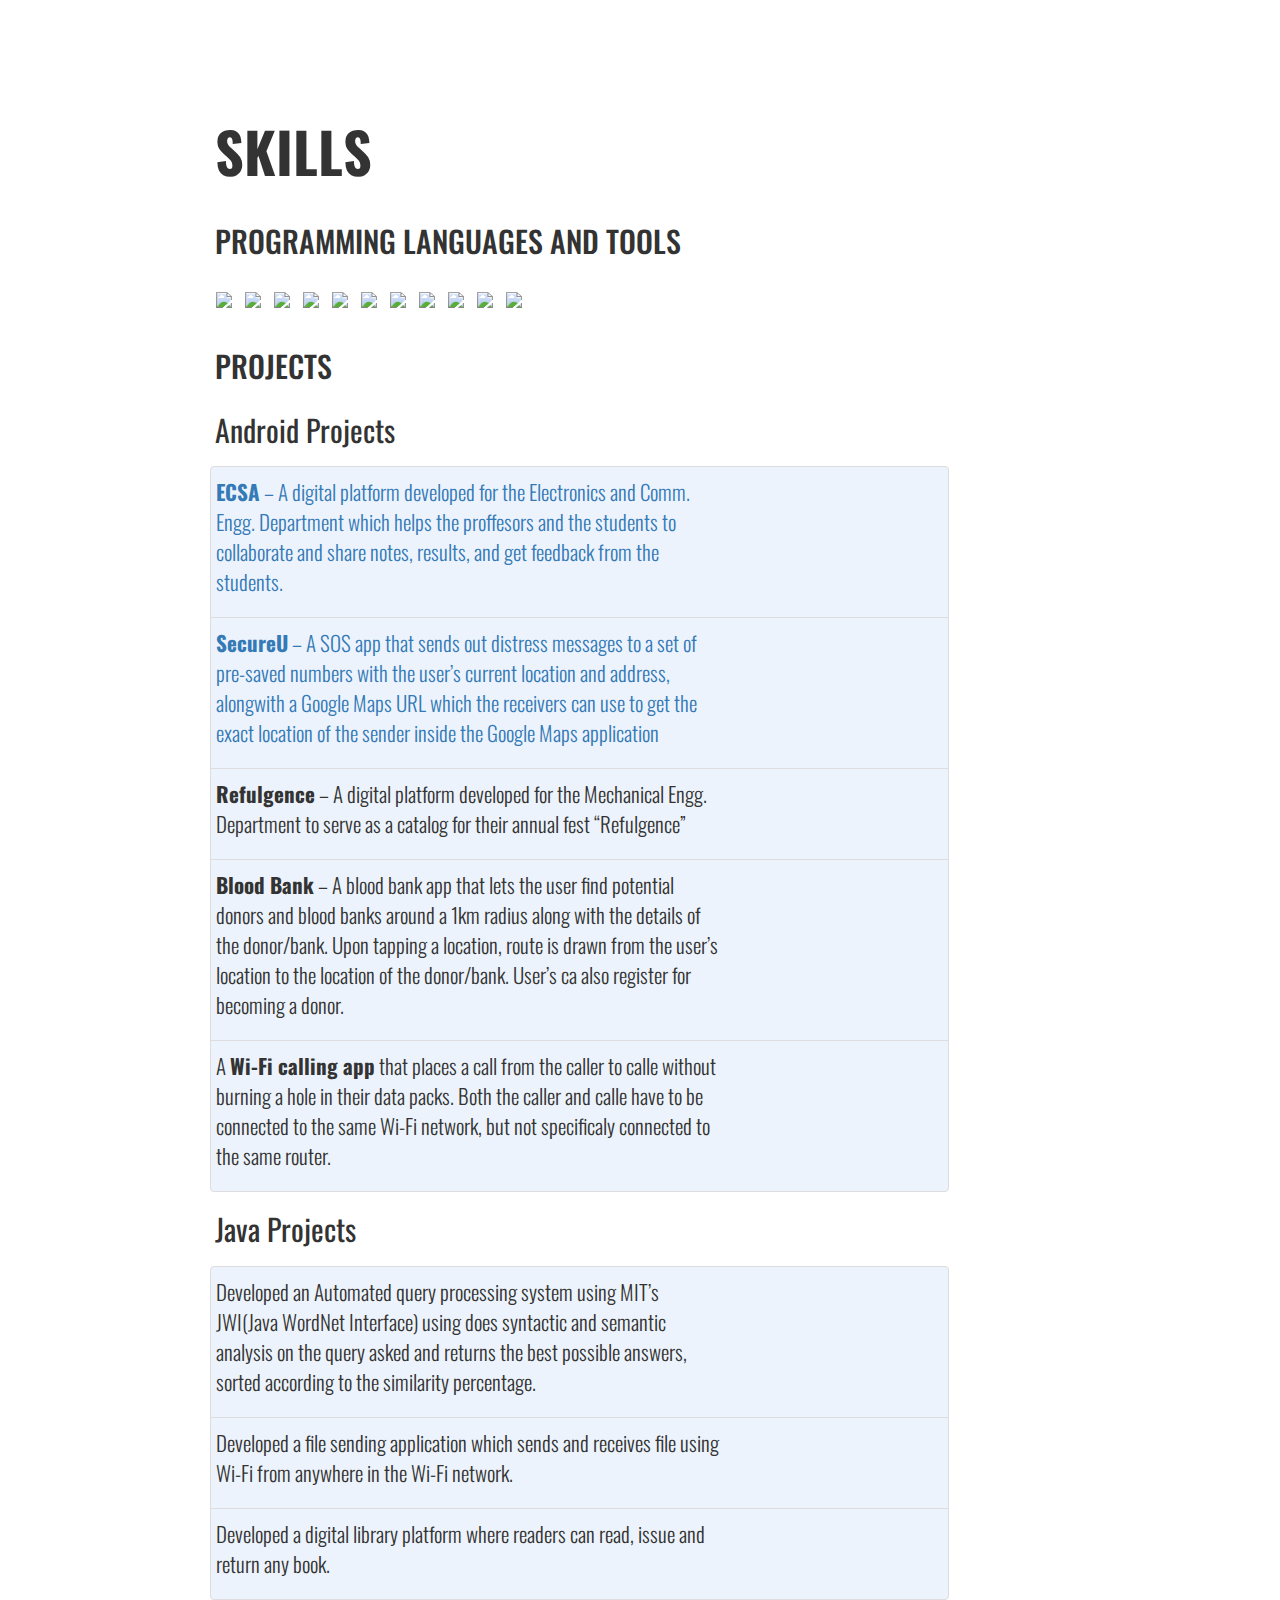
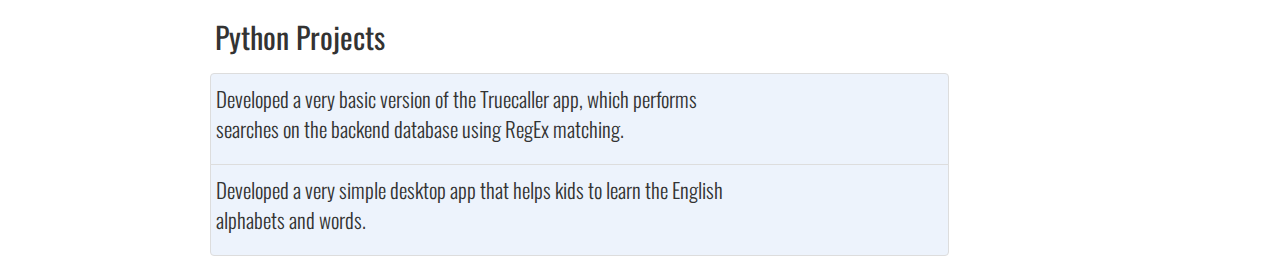
==== commit a21f24bd: "Add files via upload" ====
--- a/index.html
+++ b/index.html
@@ -1,217 +1,153 @@
-<!DOCTYPE html>
-<html lang="en">
-
-  <head>
-
-    <meta charset="utf-8">
-    <meta name="viewport" content="width=device-width, initial-scale=1, shrink-to-fit=no">
-    <meta name="description" content="">
-    <meta name="author" content="">
-
-    <title>Abhigyan Mandal</title>
-
-    <!-- Bootstrap core CSS -->
-    <link href="vendor/bootstrap/css/bootstrap.min.css" rel="stylesheet">
-
-    <!-- Custom fonts for this template -->
-    <link href="https://fonts.googleapis.com/css?family=Saira+Extra+Condensed:100,200,300,400,500,600,700,800,900" rel="stylesheet">
-    <link href="https://fonts.googleapis.com/css?family=Open+Sans:300,300i,400,400i,600,600i,700,700i,800,800i" rel="stylesheet">
-    <link href="vendor/font-awesome/css/font-awesome.min.css" rel="stylesheet">
-    <link href="vendor/devicons/css/devicons.min.css" rel="stylesheet">
-    <link href="vendor/simple-line-icons/css/simple-line-icons.css" rel="stylesheet">
-
-    <!-- Custom styles for this template -->
-    <link href="css/resume.min.css" rel="stylesheet">
-
-  </head>
-
-  <body id="page-top">
-
-    <nav class="navbar navbar-expand-lg navbar-dark bg-primary fixed-top" id="sideNav">
-      <a class="navbar-brand js-scroll-trigger" href="#page-top">
-        <span class="d-none d-lg-block">
-          <img class="img-fluid img-profile rounded-circle mx-auto mb-2" src="img/profile.jpg" alt="">
-        </span>
-      </a>
-      <button class="navbar-toggler" type="button" data-toggle="collapse" data-target="#navbarSupportedContent" aria-controls="navbarSupportedContent" aria-expanded="false" aria-label="Toggle navigation">
-        <span class="navbar-toggler-icon"></span>
-      </button>
-      <div class="collapse navbar-collapse" id="navbarSupportedContent">
-        <ul class="navbar-nav">
-          <li class="nav-item">
-            <a class="nav-link js-scroll-trigger" href="#about">About</a>
-          </li>
-          <li class="nav-item">
-            <a class="nav-link js-scroll-trigger" href="#experience">Experience</a>
-          </li>
-          <li class="nav-item">
-            <a class="nav-link js-scroll-trigger" href="#education">Education</a>
-          </li>
-          <li class="nav-item">
-            <a class="nav-link js-scroll-trigger" href="#skills">Skills</a>
-          </li>
-        </ul>
-      </div>
-    </nav>
-
-    <div class="container-fluid p-0">
-
-      <section class="resume-section p-3 p-lg-5 d-flex d-column" id="about">
-        <div class="my-auto">
-          <h1 class="mb-0">Abhigyan
-            <span class="text-primary">Mandal</span>
-          </h1>
-          <div class="subheading mb-5">203, Lake View Towers · Kondapur, Hyderabad, TS 500084 · (+91) 875-912-9107 ·
-            <a href="mailto:name@email.com">abhigyanmandal2@gmail.com</a>
-          </div>
-          <p class="mb-5">I am experienced in developing mobile applications for the Android environment.</p>
-          <ul class="list-inline list-social-icons mb-0">
-            <li class="list-inline-item">
-              <a href="#">
-                <span class="fa-stack fa-lg">
-                  <i class="fa fa-circle fa-stack-2x"></i>
-                  <i class="fa fa-facebook fa-stack-1x fa-inverse"></i>
-                </span>
-              </a>
-            </li>
-            <li class="list-inline-item">
-              <a href="#">
-                <span class="fa-stack fa-lg">
-                  <i class="fa fa-circle fa-stack-2x"></i>
-                  <i class="fa fa-twitter fa-stack-1x fa-inverse"></i>
-                </span>
-              </a>
-            </li>
-            <li class="list-inline-item">
-              <a href="#">
-                <span class="fa-stack fa-lg">
-                  <i class="fa fa-circle fa-stack-2x"></i>
-                  <i class="fa fa-linkedin fa-stack-1x fa-inverse"></i>
-                </span>
-              </a>
-            </li>
-            <li class="list-inline-item">
-              <a href="#">
-                <span class="fa-stack fa-lg">
-                  <i class="fa fa-circle fa-stack-2x"></i>
-                  <i class="fa fa-github fa-stack-1x fa-inverse"></i>
-                </span>
-              </a>
-            </li>
-          </ul>
-        </div>
-      </section>
-
-      <section class="resume-section p-3 p-lg-5 d-flex flex-column" id="experience">
-        <div class="my-auto">
-          <h2 class="mb-5">Experience</h2>
-
-          <div class="resume-item d-flex flex-column flex-md-row mb-5">
-            <div class="resume-content mr-auto">
-              <h3 class="mb-0">Apps Programmer/Analyst</h3>
-              <div class="subheading mb-3">Wells Fargo</div>
-              <p>Working as an Analyst and building test data tools using Selenium and HP UFT</p>
-            </div>
-            <div class="resume-date text-md-right">
-              <span class="text-primary">July 2017 - Present</span>
-            </div>
-          </div>
-
-          <div class="resume-item d-flex flex-column flex-md-row mb-5">
-            <div class="resume-content mr-auto">
-              <h3 class="mb-0">Intern</h3>
-              <div class="subheading mb-3">Wells Fargo</div>
-              <p>Built an online IDE for internal code challenges using Java.</p>
-            </div>
-            <div class="resume-date text-md-right">
-              <span class="text-primary">January 2017 - June 2017</span>
-            </div>
-          </div>
-
-        </div>
-
-      </section>
-
-      <section class="resume-section p-3 p-lg-5 d-flex flex-column" id="education">
-        <div class="my-auto">
-          <h2 class="mb-5">Education</h2>
-
-          <div class="resume-item d-flex flex-column flex-md-row mb-5">
-            <div class="resume-content mr-auto">
-              <h3 class="mb-0">Sikkim Manipal Institute of Technology</h3>
-              <div class="subheading mb-3">Bachelor of Technology</div>
-              <div>Computer Science and Engineering</div>
-              <p>CGPA: 7.01</p>
-            </div>
-            <div class="resume-date text-md-right">
-              <span class="text-primary">July 2013 - June 2017</span>
-            </div>
-          </div>
-
-        </div>
-      </section>
-
-      <section class="resume-section p-3 p-lg-5 d-flex flex-column" id="skills">
-        <div class="my-auto">
-          <h2 class="mb-5">Skills</h2>
-
-          <div class="subheading mb-3">Programming Languages &amp; Tools</div>
-          <ul class="list-inline list-icons">
-            <li class="list-inline-item">
-              <i class="devicons devicons-java"></i>
-            </li>
-            <li class="list-inline-item">
-              <i class="devicons devicons-android"></i>
-            </li>
-            <li class="list-inline-item">
-              <i class="devicons devicons-python"></i>
-            </li>
-            <li class="list-inline-item">
-              <i class="devicons devicons-aws"></i>
-            </li>
-			<li class="list-inline-item">
-              <i class="devicons devicons-github"></i>
-            </li>
-          </ul>
-		  
-		  <div class="my-auto">
-          <ul class="fa-ul mb-0">
-            <li>
-              <i class="fa-li fa fa-file-code-o text-warning"></i>
-              <a href="https://play.google.com/store/apps/details?id=com.codelabs.ecsa&hl=en"> <strong>ECSA</strong> – A digital platform developed for the Electronics and Comm. Engg. Department
-			  which helps the proffesors and the students to collaborate and share notes, results, and get
-			  feedback from the students.</a></li>
-            <li>
-              <i class="fa-li fa fa-file-code-o text-warning"></i>
-              <a href="https://play.google.com/store/apps/details?id=com.codelabs.secureu&hl=en"> <strong>SecureU</strong> – A SOS app that sends out distress messages to a set of pre-saved numbers with
-			  the user’s current location and address, alongwith a Google Maps URL which the receivers
-			  can use to get the exact location of the sender inside the Google Maps application</a></li>
-            <li>
-              <i class="fa-li fa fa-file-code-o text-warning"></i>
-              Developed an Automated query processing system in Java using MIT’s JWI(Java WordNet
-			  Interface) using does syntactic and semantic analysis on the query asked and returns the best
-			  possible answers, sorted according to the similarity percentage.</li>
-            <li>
-              <i class="fa-li fa fa-file-code-o text-warning"></i>
-			  Developed a very basic version of the Truecaller app in Python, which performs searches on the
-			  backend database using RegEx matching.</li>
-          </ul>
-        </div>
-        </div>
-      </section>
-
-    </div>
-
-    <!-- Bootstrap core JavaScript -->
-    <script src="vendor/jquery/jquery.min.js"></script>
-    <script src="vendor/bootstrap/js/bootstrap.bundle.min.js"></script>
-
-    <!-- Plugin JavaScript -->
-    <script src="vendor/jquery-easing/jquery.easing.min.js"></script>
-
-    <!-- Custom scripts for this template -->
-    <script src="js/resume.min.js"></script>
-
-  </body>
-
-</html>
+<!DOCTYPE html>
+<html>
+<head>
+<meta name="viewport" content="width=device-width, initial-scale=1.0, maximum-scale=1.0">
+<meta charset="utf-8">
+<title>Abhigyan Mandal</title>
+<link rel="stylesheet"  href="css/bootstrap.css">
+<link rel="stylesheet"  href="css/style.css">
+<link href="https://fonts.googleapis.com/css?family=Oswald:100,200,300,400,500,600,700,800,900" rel="stylesheet">
+<link href="https://cdn.jsdelivr.net/devicons/1.8.0/css/devicons.min.css" rel="stylesheet">
+<script src="js/jquery-1.11.3.min.js"></script>
+<script src="js/bootstrap.js"></script>
+</head>
+
+<body>
+<nav class="navbar navbar-expand-lg navbar-dark fixed-top navbar-inverse navbar-fixed-left">
+  <div class="navbar-header">
+    <button type="button" class="navbar-toggle" data-toggle="collapse" data-target="#myNavbar"> <span class="icon-bar"></span> <span class="icon-bar"></span> <span class="icon-bar"></span> </button>
+  </div>
+  <div class="collapse navbar-collapse" id="myNavbar">
+    <ul class="nav nav-pills nav-stacked">
+      <li> <img class="img-responsive img-circle" src="images/img.jpg"></li>
+      <li><a href="#about"><span> ABOUT </span></a></li>
+      <li><a href="#experience"><span> EXPERIENCE </span></a></li>
+      <li><a href="#education"><span> EDUCATION </span></a></li>
+      <li><a href="#skills"><span> SKILLS </span></a></li>
+    </ul>
+  </div>
+</nav>
+<div class="wrapper "> 
+  <!--<div class="middle">-->
+  <div class="container" id="about">
+    <div class="row">
+      <div class="col-lg-12 col-sm-12 col-md-12 cols-xs-12">
+        <h1><span style="color:dodgerblue">ABHIGYAN</span> MANDAL</h1>
+        <h2>203, LAKE VIEW TOWERS · KONDAPUR, HYDERABAD, TS 500084 · <br>
+          (+91) 875-912-9107 · <span><a href="mailto:abhigyanmandal2@gmail.com">ABHIGYANMANDAL2@GMAIL.COM </a></span> </h2>
+        <p>I love developing applications for the Android ecosystem, especially the ones which leverages the user's GPS to provide location based services. Apart from that I've developed  native desktop applications using. Some of my other interests include Natural Language Processing, cooking and reading up about anything that I can lay my hands on.</p>
+        <div>
+        <ul class="list-inline list-icons">
+        <li><a href="https://www.facebook.com/abhigyan.mandal.1"><img src="https://icongr.am/fontawesome/facebook-official.svg?size=70"></a></li>
+        <li><a href="https://plus.google.com/114916355807581002144"><img src="https://icongr.am/fontawesome/google-plus.svg?size=70"></a></li>
+        <li><a href="https://github.com/Abhigyan21"><img src="https://icongr.am/fontawesome/github.svg?size=70"></a></li>
+        </ul>
+        <div>
+      </div>
+    </div>
+  </div>
+  </div>
+  </div>
+  <!-- 2nd section-->
+  <div class="container" id="experience">
+    <div class="row">
+      <div class="col-lg-12 col-sm-12 col-md-12 cols-xs-12">
+        <h1 class="subhead">EXPERIENCE</h1>
+        <div>
+          <h2>APPS PROGRAMMER/ANALYST</h2>
+          <div class="date text-right"> <span>July 2017 - Present</span> </div>
+          <h4>WELLS FARGO</h4>
+          <p>Learnt Testing skills: Functional, UI/UX Testing, Automated Testing</p>
+          <p>Attended trainings on HP UFT and Selenium</p>
+          <p>Developed test data creation tools for reducing manual effort</p>
+          <p>Conducted trainings on Java and Selenium inspite of being a fresher</p>
+        </div>
+        <div>
+          <h2>INTERN</h2>
+          <div class="date text-right"> <span>January 2017 - June 2017</span> </div>
+          <h4>WELLS FARGO</h4>
+          <p>Built an online coding challenge platform and helps the user to track their progress using gamification techniques.</p>
+        </div>
+      </div>
+    </div>
+  </div>
+  <!--3rd section-->
+  <div class="container" id="education">
+    <div class="row">
+      <div class="col-lg-12 col-sm-12 col-md-12 cols-xs-12">
+        <h1 class="subhead">EDUCATION</h1>
+        <h2>SIKKIM MANIPAL INSTITUTE OF TECHNOLOGY</h2>
+        <div class="date text-right"> <span>July 2013 - June 2017</span> </div>
+        <h4>BACHELOR OF TECHNOLOGY</h4>
+        <p>Computer Science and Engineering</p>
+        <p>CGPA: 7.01</p>
+      </div>
+    </div>
+  </div>
+  <!--4th section-->
+  <div class="container" id="skills">
+    <div class="row">
+      <div class="col-lg-12 col-sm-12 col-md-12 cols-xs-12">
+        <h1 class="subhead">SKILLS</h1>
+        <h2>PROGRAMMING LANGUAGES AND TOOLS</h2>
+        <ul class="list-inline list-icons">
+          <li><img src="https://icongr.am/devicon/amazonwebservices-original-wordmark.svg?size=70"></li>
+          <li><img src="https://icongr.am/devicon/android-plain-wordmark.svg?size=70"></li>
+          <li><img src="https://icongr.am/devicon/bootstrap-plain-wordmark.svg?size=70"></li>
+          <li><img src="https://icongr.am/devicon/c-plain.svg?size=70"></li>
+          <li><img src="https://icongr.am/devicon/css3-original-wordmark.svg?size=70"></li>
+          <li><img src="https://icongr.am/devicon/html5-original-wordmark.svg?size=70"></li>
+          <li><img src="https://icongr.am/devicon/java-original-wordmark.svg?size=70"></li>
+          <li><img src="https://icongr.am/devicon/javascript-original.svg?size=70"></li>
+          <li><img src="https://icongr.am/devicon/mysql-original-wordmark.svg?size=70"></li>
+          <li><img src="https://icongr.am/devicon/ubuntu-plain-wordmark.svg?size=70"></li>
+          <li><img src="https://icongr.am/devicon/python-original.svg?size=70"></li>
+        </ul>
+        <h2>PROJECTS</h2>
+        <h4 class="projects">Android Projects</h4>
+        <ul class="list-inline list-group">
+          <li class="list-group-item">
+            <p><a href="https://play.google.com/store/apps/details?id=com.codelabs.ecsa&hl=en"> <strong>ECSA</strong> – A digital platform developed for the Electronics and Comm. Engg. Department which helps the proffesors and the students to collaborate and share notes, results, and get feedback from the students.</a></p>
+          </li>
+          <li class="list-group-item">
+            <p><a href="https://play.google.com/store/apps/details?id=com.codelabs.secureu&hl=en"> <strong>SecureU</strong> – A SOS app that sends out distress messages to a set of pre-saved numbers with the user’s current location and address, alongwith a Google Maps URL which the receivers can use to get the exact location of the sender inside the Google Maps application</a></p>
+          </li>
+          <li class="list-group-item">
+            <p><strong>Refulgence</strong> – A digital platform developed for the Mechanical Engg. Department to serve as a catalog for their annual fest “Refulgence”</p>
+          </li>
+          <li class="list-group-item">
+            <p><strong>Blood Bank</strong> – A blood bank app that lets the user find potential donors and blood banks around a 1km radius along with the details of the donor/bank. Upon tapping a location, route is drawn from the user’s location to the location of the donor/bank. User’s ca also register for becoming a donor.</p>
+          </li>
+          <li class="list-group-item">
+            <p>A <strong>Wi-Fi calling app</strong> that places a call from the caller to calle without burning a hole in their data packs. Both the caller and calle have to be connected to the same Wi-Fi network, but not specificaly connected to the same router.</p>
+          </li>
+        </ul>
+        <h4 class="projects">Java Projects</h4>
+        <ul class="list-inline list-group">
+          <li class="list-group-item">
+            <p>Developed an Automated query processing system using MIT’s JWI(Java WordNet Interface) using does syntactic and semantic analysis on the query asked and returns the best possible answers, sorted according to the similarity percentage.</p>
+          </li>
+          <li class="list-group-item">
+            <p>Developed a file sending application which sends and receives file using Wi-Fi from anywhere in the Wi-Fi network.</p>
+          </li>
+          <br>
+          <li class="list-group-item">
+            <p>Developed a digital library platform where readers can read, issue and return any book.</p>
+          </li>
+        </ul>
+        <h4 class="projects">Python Projects</h4>
+        <ul class="list-inline list-group">
+          <li class="list-group-item">
+            <p>Developed a very basic version of the Truecaller app, which performs searches on the backend database using RegEx matching.</p>
+          </li>
+          <li class="list-group-item">
+            <p>Developed a very simple desktop app that helps kids to learn the English alphabets and words.</p>
+          </li>
+        </ul>
+      </div>
+    </div>
+  </div>
+<div class="footer"> </div>
+</div>
+</body>
+</html>--- a/css/style.css
+++ b/css/style.css
@@ -0,0 +1,134 @@
+/* CSS Document */
+body{
+	font-family: 'Oswald', sans-serif !important;
+	word-wrap:break-word;
+}
+
+h1{
+	font-weight: 700 !important;
+	font-size: 4em;
+}
+
+h2{
+	font-weight: 500 !important;
+	padding: 2% 2% 2% 0%;	
+}
+
+.date{
+	
+	font-size: 1.5em;	
+}
+
+.navbar-collapse{
+	border-top: 0 !important;
+}
+
+.list-group-item{
+	width: 70%;
+	background-color: #edf3fc;
+}
+
+p{
+	max-width: 70%;
+	font-size: 1.5em;	
+	font-weight: 300 !important;
+}
+
+h4{
+	font-size: 3rem;
+	padding: 0% 1% 1% 0%;
+	margin-top: -4%;
+	font-weight: 400 !important;
+}
+
+.projects{
+	margin-top: 0;	
+}
+
+a{
+	word-wrap:break-word;
+}
+
+#about, #experience, #education{
+border-bottom: 1px solid #000000;	
+}
+
+.navbar-inverse{
+	background-color: #4286f4 !important;	
+}
+
+.subhead{
+	margin-bottom: 2%;
+}
+
+.nav > li > a{
+	color: white !important;
+	font-size: 2rem;
+}
+
+.navbar-fixed-left .navbar-nav > li {
+    display: block;
+	font-weight: 600;
+    text-transform: uppercase;
+	padding-right: .5rem;
+    padding-left: .5rem;
+}
+
+.container{
+	height:1000px;
+	padding-top:20rem;
+	padding-bottom: 20rem;
+}
+
+.wrapper {
+  margin-left: 200px;	
+ 
+}
+
+@media only screen and (min-width: 768px){
+	.navbar-collapse{
+		margin-top: 30vh;
+	}
+	
+	.container{
+		width: auto !important;
+		height: 1000px;
+		padding-top:30rem;
+		padding-bottom: 30rem;
+	}
+	
+	.navbar-fixed-left {
+		text-align: center;
+		position: fixed;
+		top: 0;
+		left: 0;
+		width: 160px;
+		height:1000px;
+		border-radius: 0px;
+	}
+	
+	img{
+		margin-left: 5%;
+	}
+}
+
+@media only screen and (max-width: 768px){
+	.wrapper {
+  		margin-left: 5%;
+	}
+	
+	.date{
+		text-align: left;
+	}
+	
+	.navbar-fixed-left{
+		flex-direction: row;
+	}
+	
+	h4{
+	font-size: 3rem;
+	padding: 0% 1% 1% 0%;
+		margin-top: 0%;
+	}	
+	
+}